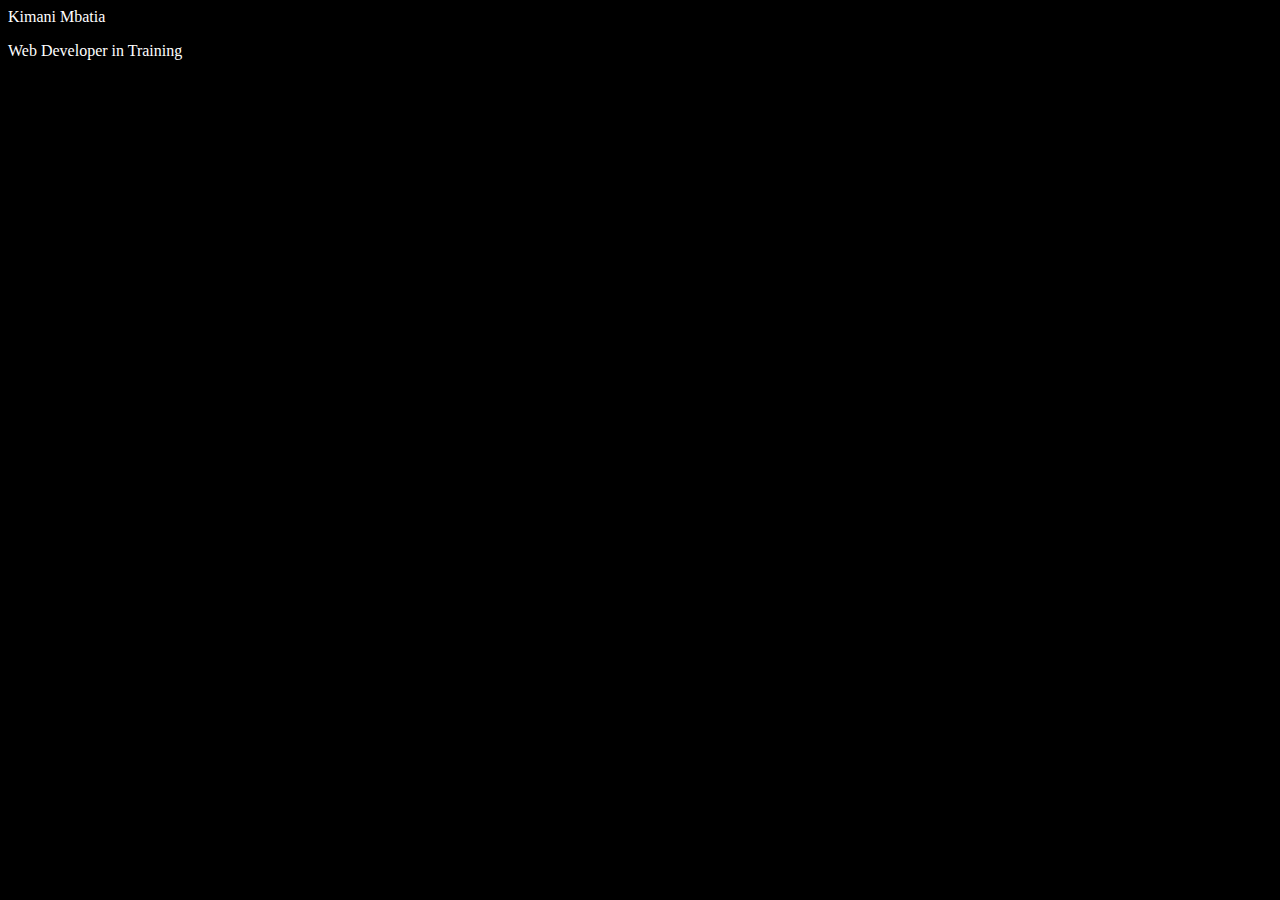
==== Kimani-Mbatia-Portfolio.html @ e528e2ad "project reality v0.11" ====
<!DOC type html>

<html>
<head>
	<title> Kimani Mbatia- Junior Web developer</title>
	<link href="styles.css" rel="stylesheet" type="text/css">
	<link rel="stylesheet" href="https://cdnjs.cloudflare.com/ajax/libs/font-awesome/4.7.0/css/font-awesome.min.css">
</head>
	<body>
	<div class="portfolio title">
	<p> Kimani Mbatia </p>
	<p> Web Developer in Training </p>
	</div>
	
	



</html>
---- styles.css ----
h1 {
  color:red;
  font-style: italic;
}

body{
  background-color: black;
  color:white;
}

.desc{
  color:yellow;
}

.portfolio_title{
	width: 340px;
	height:240px;
	border: 4px solid white;
	font-size:12px;
	font-family: arial;
	text-align:center;
	float: right;
	margin-top: 15%;
	margin-right: 23%;
	text-align: center;
	padding:15px;
	background-color: gray;
	
}

.ip{
/* use "text-align:(alignment)" to set the alignment for the declared class*/
/* use "font-size:value" to set the font size in a class*/
/* use "vertical-align:(alignment)" to set vertical alignment of the declared class, can be bottom, middle or top e.t.c */
	text-align:center;
	font-size:12px;
	font-family: arial;
	
}
p1{
	font-size: 8;
	word-spacing:1;
}

ph{
	font-family:arial;
	font-size:22px;
}

.menubar{
	nav-list-style-type:none;
	color:red;
	font-size:20px;
	list-style-type:none;
	font-family:arial;
	display: block;
	background-color: #333;
    overflow: hidden;

}

li1{
	margin-left:5%
}
li2{
	margin-left:7%;
}
li3{
	margin-left:9%
}
li4
{
	margin-left:11%
}

li5
{
	margin-left:13%
}
.userinput{
	margin-left:2%;
	text-align:left;
	font-type:italic;
	color: white;
	
}

.submitb{
	margin-left:17%;
}

.aboutgame{
	
/* USE the "margin" atrribute to set the location of the element. -top/bottom sets distance from previous/next element, -left/right sets distance from side*/
/* which can be either in #px or expressed as a #% distance from the relevant reference point*/

 /* USE the float attribute to set the where the element will be positioned (left or right) within the page*/
 margin-top:5px;
 margin-bottom:5px;
 margin-right:23%;
 border: 4px solid white; 
 padding:25px;
 width: 500px;
 height: 120px;
 float:right;
 text-align: left;
 font-family: timesnewroman;
 background-color: gray;
 
}
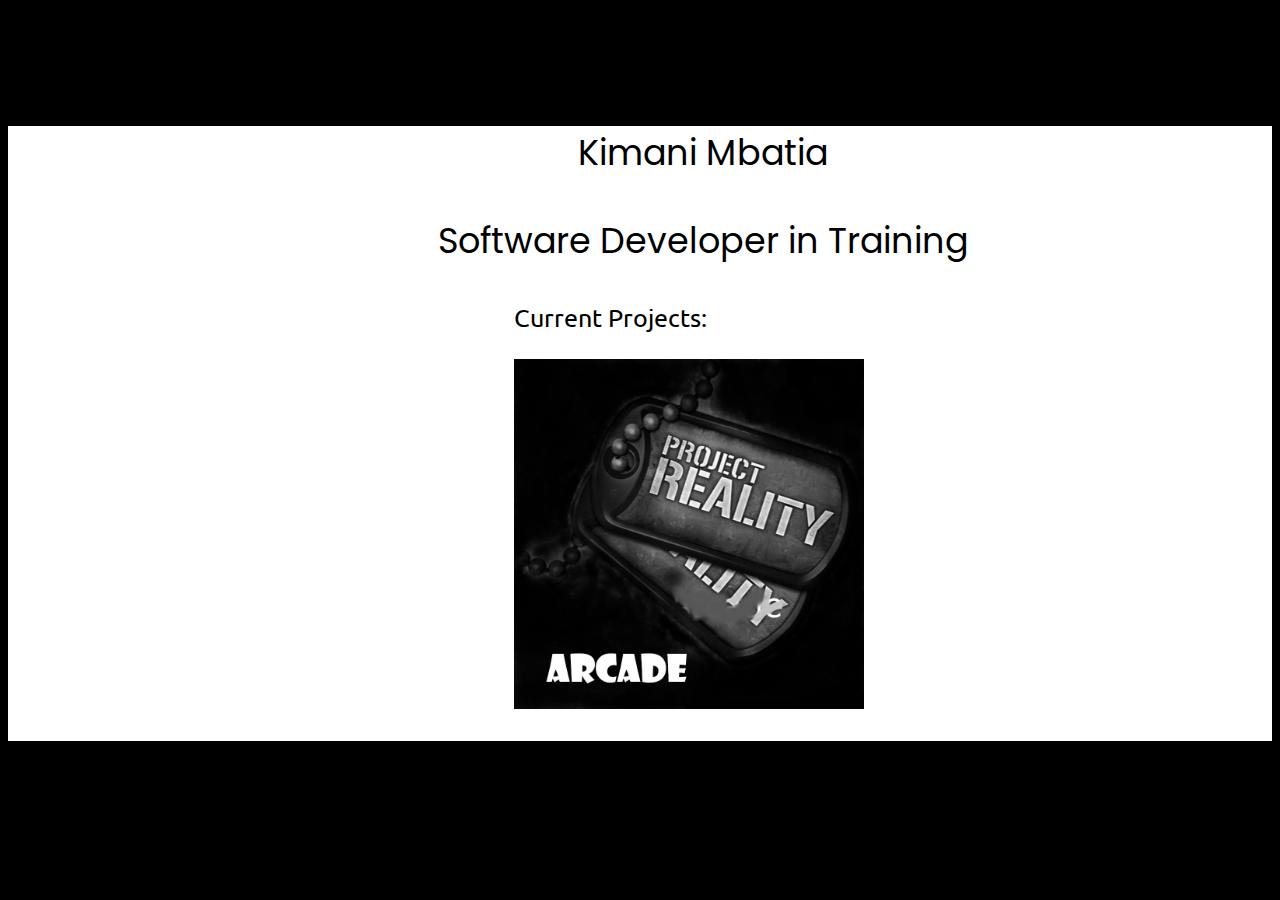
==== commit ead43f3b: "v0.12" ====
--- a/Kimani-Mbatia-Portfolio.html
+++ b/Kimani-Mbatia-Portfolio.html
@@ -5,15 +5,33 @@
 	<title> Kimani Mbatia- Junior Web developer</title>
 	<link href="styles.css" rel="stylesheet" type="text/css">
 	<link rel="stylesheet" href="https://cdnjs.cloudflare.com/ajax/libs/font-awesome/4.7.0/css/font-awesome.min.css">
+	<link href="https://fonts.googleapis.com/css?family=Poppins|Ubuntu|Anton&display=swap" rel="stylesheet">
 </head>
-	<body>
-	<div class="portfolio title">
+	<div class="body1">
+	<div class="portfolio_desc">
 	<p> Kimani Mbatia </p>
-	<p> Web Developer in Training </p>
+	<p> Software Developer in Training </p>
 	</div>
 	
+	<div class="portfolio_project1">
+	<p> Current Projects: </p>
+	
+	
+	<a href="project-reality-arcade.html"><img src="projectrealityarcadelogo.jpg" width="350" height="350"/> </a>
+	<BR>
+	
+	</BR>
+	
+	
+	
+	
+	</div>
+	
+	<div class="hobbies and interests"
+	
+	</div>
 	
 
-
+	</body1>
 
 </html>--- a/styles.css
+++ b/styles.css
@@ -1,12 +1,13 @@
 h1 {
   color:red;
-  font-style: italic;
+  font-family: 'Anton', sans-serif;
 }
 
 body{
   background-color: black;
   color:white;
 }
+<<<<<<< HEAD
 
 .desc{
   color:yellow;
@@ -14,10 +15,10 @@
 
 .portfolio_title{
 	width: 340px;
-	height:240px;
-	border: 4px solid white;
+	height:310px;
+	/* border: 4px solid white; */
 	font-size:12px;
-	font-family: arial;
+	font-family: 'Poppins', sans-serif;
 	text-align:center;
 	float: right;
 	margin-top: 15%;
@@ -43,39 +44,61 @@
 }
 
 ph{
-	font-family:arial;
+	font-family:'Ubuntu',sans-serif;
 	font-size:22px;
 }
-
+pinfo
+{
+	font-family:'Ubuntu', sans-serif;
+	font-size: 10;
+	
+}
 .menubar{
 	nav-list-style-type:none;
 	color:red;
 	font-size:20px;
 	list-style-type:none;
-	font-family:arial;
+	/* This command specifies the use of a custom font from google fonts, sourced in the main html file */
+	font-family:'Poppins',sans-serif;
 	display: block;
 	background-color: #333;
     overflow: hidden;
 
 }
 
+a:link {
+	/* use the "text-decoration:none;" to remove the link underlining common with HTML links FROM ANCHORS */
+	text-decoration:none;
+}
+
+a:visited {
+	/*use the "text-decoration: none;" command to remove the link underlining for already visited links FROM ANCHORS*/
+  text-decoration: none;
+}
+
 li1{
-	margin-left:5%
+	margin-left:5%;
+	
+	
 }
 li2{
 	margin-left:7%;
+	
 }
 li3{
-	margin-left:9%
+	margin-left:9%;
+	
 }
 li4
 {
-	margin-left:11%
+	margin-left:11%;
+	
 }
 
 li5
 {
-	margin-left:13%
+	margin-left:13%;
+	
 }
 .userinput{
 	margin-left:2%;
@@ -98,13 +121,38 @@
  margin-top:5px;
  margin-bottom:5px;
  margin-right:23%;
- border: 4px solid white; 
+ /* border: 4px solid white; */
  padding:25px;
  width: 500px;
- height: 120px;
+ height: 190px;
  float:right;
  text-align: left;
- font-family: timesnewroman;
+ font-family: 'Poppins',sans-serif;
  background-color: gray;
  
-}+}
+
+.portfolio_desc
+{
+color:black;
+font-family:'Poppins', sans-serif;
+font-size: 35;
+margin-left:10%;
+margin-top : 10%;
+text-align:center;
+}	
+.portfolio_project1
+{
+	font-family:'Ubuntu', sans-serif;
+	color:black;
+	margin-left: 40%;
+	font-size: 25;
+	
+}
+
+.body1
+{
+	background-color:white;
+}
+=======
+>>>>>>> 33ee6c37ada0802f9d07d21b54cd15c167722dda
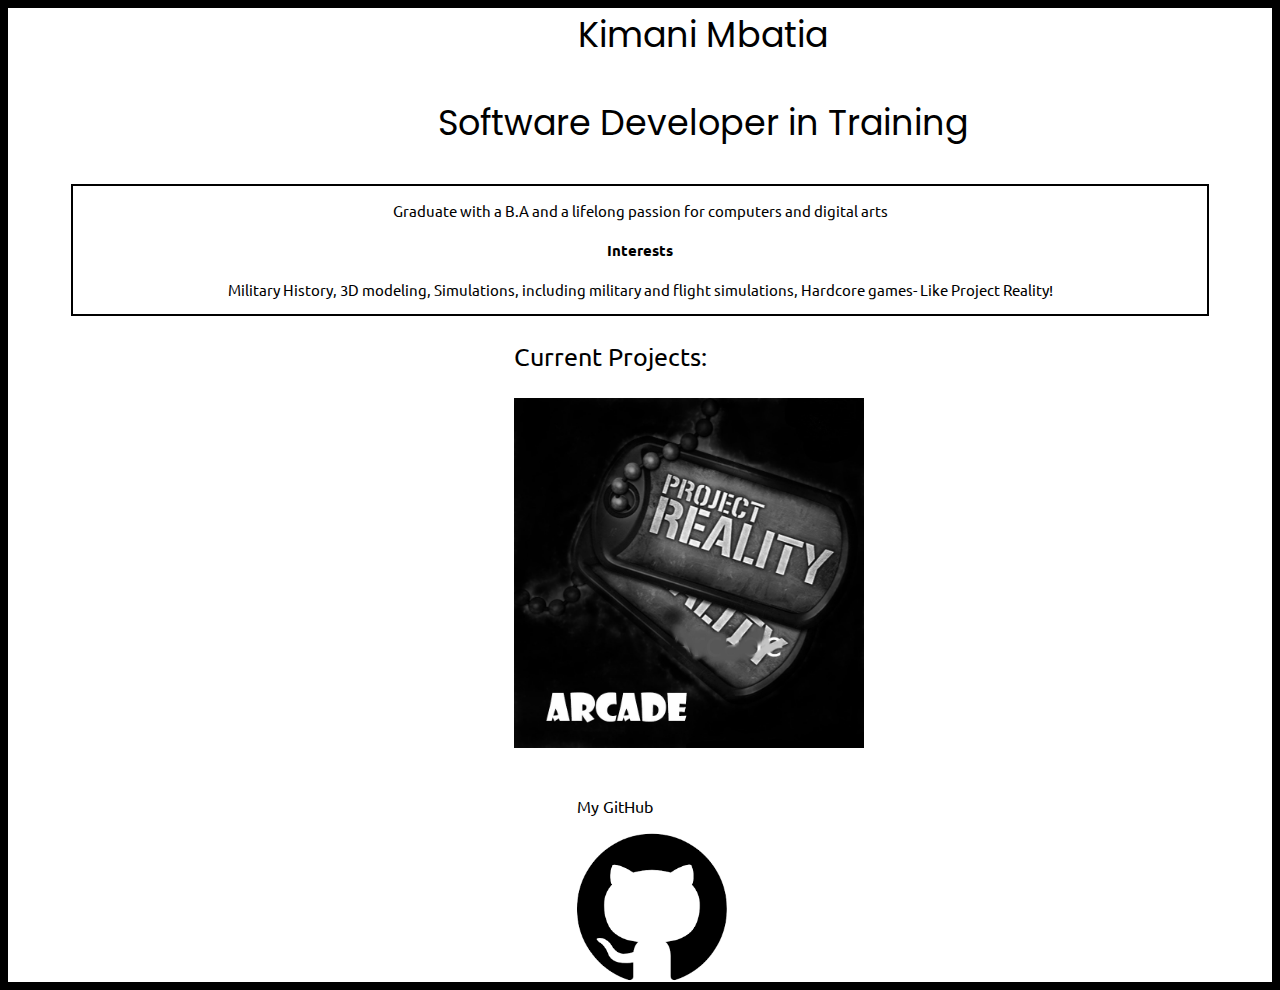
==== commit 4662feec: "v0.13 for 10 Feb 2020" ====
--- a/Kimani-Mbatia-Portfolio.html
+++ b/Kimani-Mbatia-Portfolio.html
@@ -13,6 +13,13 @@
 	<p> Software Developer in Training </p>
 	</div>
 	
+	<div class="info">
+		 <p> Graduate with a B.A and a lifelong passion for computers and digital arts</p>
+		<h4> Interests</h4>
+		<p> Military History, 3D modeling, Simulations, including military 
+		and flight simulations, Hardcore games- Like Project Reality!</p>
+		</div>
+	
 	<div class="portfolio_project1">
 	<p> Current Projects: </p>
 	
@@ -22,7 +29,11 @@
 	
 	</BR>
 	
+	</div>
 	
+	<div class="githublink">
+	<p> My GitHub </p>
+	<a href="https://github.com/gear5km"><img src="githublogo.png" width="150" height="150"/></a>
 	
 	
 	</div>
--- a/styles.css
+++ b/styles.css
@@ -138,9 +138,23 @@
 font-family:'Poppins', sans-serif;
 font-size: 35;
 margin-left:10%;
+margin-right:10%
 margin-top : 10%;
 text-align:center;
 }	
+
+.info
+{
+	font-family:'Ubuntu', sans-serif;
+	font-size: 15;
+	color:black;
+	margin-left:5%;
+	margin-right:5%;
+	text-align:center;
+	border: 2px solid black;
+	
+	
+}
 .portfolio_project1
 {
 	font-family:'Ubuntu', sans-serif;
@@ -149,10 +163,17 @@
 	font-size: 25;
 	
 }
-
+.githublink
+{
+margin-left:45%	;
+font-family: 'Ubuntu', sans-serif;
+color:black;
+	
+}
 .body1
 {
 	background-color:white;
+	
 }
 =======
 >>>>>>> 33ee6c37ada0802f9d07d21b54cd15c167722dda
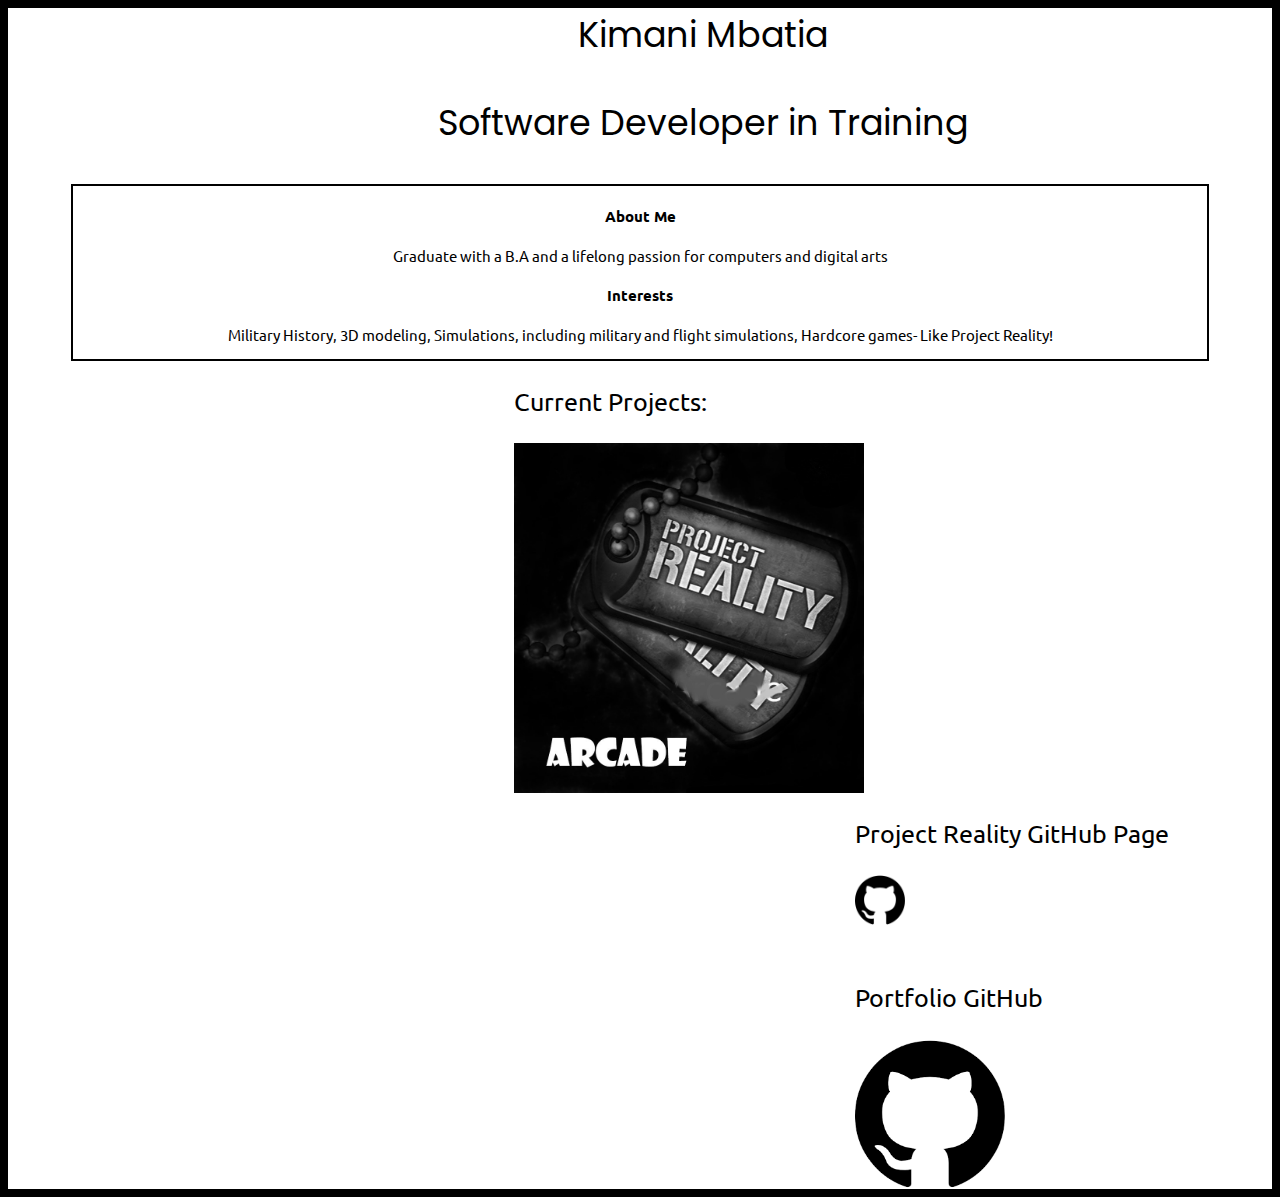
==== commit 28ae4c4f: "Update Kimani-Mbatia-Portfolio.html" ====
--- a/Kimani-Mbatia-Portfolio.html
+++ b/Kimani-Mbatia-Portfolio.html
@@ -1,48 +1,52 @@
-<!DOC type html>
-
-<html>
-<head>
-	<title> Kimani Mbatia- Junior Web developer</title>
-	<link href="styles.css" rel="stylesheet" type="text/css">
-	<link rel="stylesheet" href="https://cdnjs.cloudflare.com/ajax/libs/font-awesome/4.7.0/css/font-awesome.min.css">
-	<link href="https://fonts.googleapis.com/css?family=Poppins|Ubuntu|Anton&display=swap" rel="stylesheet">
-</head>
-	<div class="body1">
-	<div class="portfolio_desc">
-	<p> Kimani Mbatia </p>
-	<p> Software Developer in Training </p>
-	</div>
-	
-	<div class="info">
-		 <p> Graduate with a B.A and a lifelong passion for computers and digital arts</p>
-		<h4> Interests</h4>
-		<p> Military History, 3D modeling, Simulations, including military 
-		and flight simulations, Hardcore games- Like Project Reality!</p>
-		</div>
-	
-	<div class="portfolio_project1">
-	<p> Current Projects: </p>
-	
-	
-	<a href="project-reality-arcade.html"><img src="projectrealityarcadelogo.jpg" width="350" height="350"/> </a>
-	<BR>
-	
-	</BR>
-	
-	</div>
-	
-	<div class="githublink">
-	<p> My GitHub </p>
-	<a href="https://github.com/gear5km"><img src="githublogo.png" width="150" height="150"/></a>
-	
-	
-	</div>
-	
-	<div class="hobbies and interests"
-	
-	</div>
-	
-
-	</body1>
-
-</html>+<!DOC type html>
+<!>
+<html>
+<head>
+	<title> Kimani Mbatia- Junior Web developer</title>
+	<link href="styles.css" rel="stylesheet" type="text/css">
+	<link rel="stylesheet" href="https://cdnjs.cloudflare.com/ajax/libs/font-awesome/4.7.0/css/font-awesome.min.css">
+	<link href="https://fonts.googleapis.com/css?family=Poppins|Ubuntu|Anton&display=swap" rel="stylesheet">
+</head>
+	<div class="body1">
+	<div class="portfolio_desc">
+	<p> Kimani Mbatia </p>
+	<p> Software Developer in Training </p>
+	</div>
+	
+	<div class="info">
+		<h4> About Me </h4>
+		 <p> Graduate with a B.A and a lifelong passion for computers and digital arts</p>
+		<h4> Interests</h4>
+		<p> Military History, 3D modeling, Simulations, including military 
+		and flight simulations, Hardcore games- Like Project Reality!</p>
+		</div>
+	
+	<div class="portfolio_project1">
+	<p> Current Projects: </p>
+	
+	
+	<a href="project-reality-arcade.html"><img src="projectrealityarcadelogo.jpg" width="350" height="350"/> </a>
+		<div class="githublink">
+		<p> Project Reality GitHub Page </p>
+		<a href="https://github.com/gear5km/Project-Reality-Arcade"><img src="githublogo.png" width="50" height="50"/></a>
+	<BR>
+	
+	</BR>
+	
+	</div>
+	
+	<div class="githublink">
+	<p> Portfolio GitHub </p>
+	<a href="https://github.com/gear5km/Project-Reality-Arcade"><img src="githublogo.png" width="150" height="150"/></a>
+	
+	
+	</div>
+	
+	<div class="hobbies and interests"
+	
+	</div>
+	
+
+	</body1>
+
+</html>
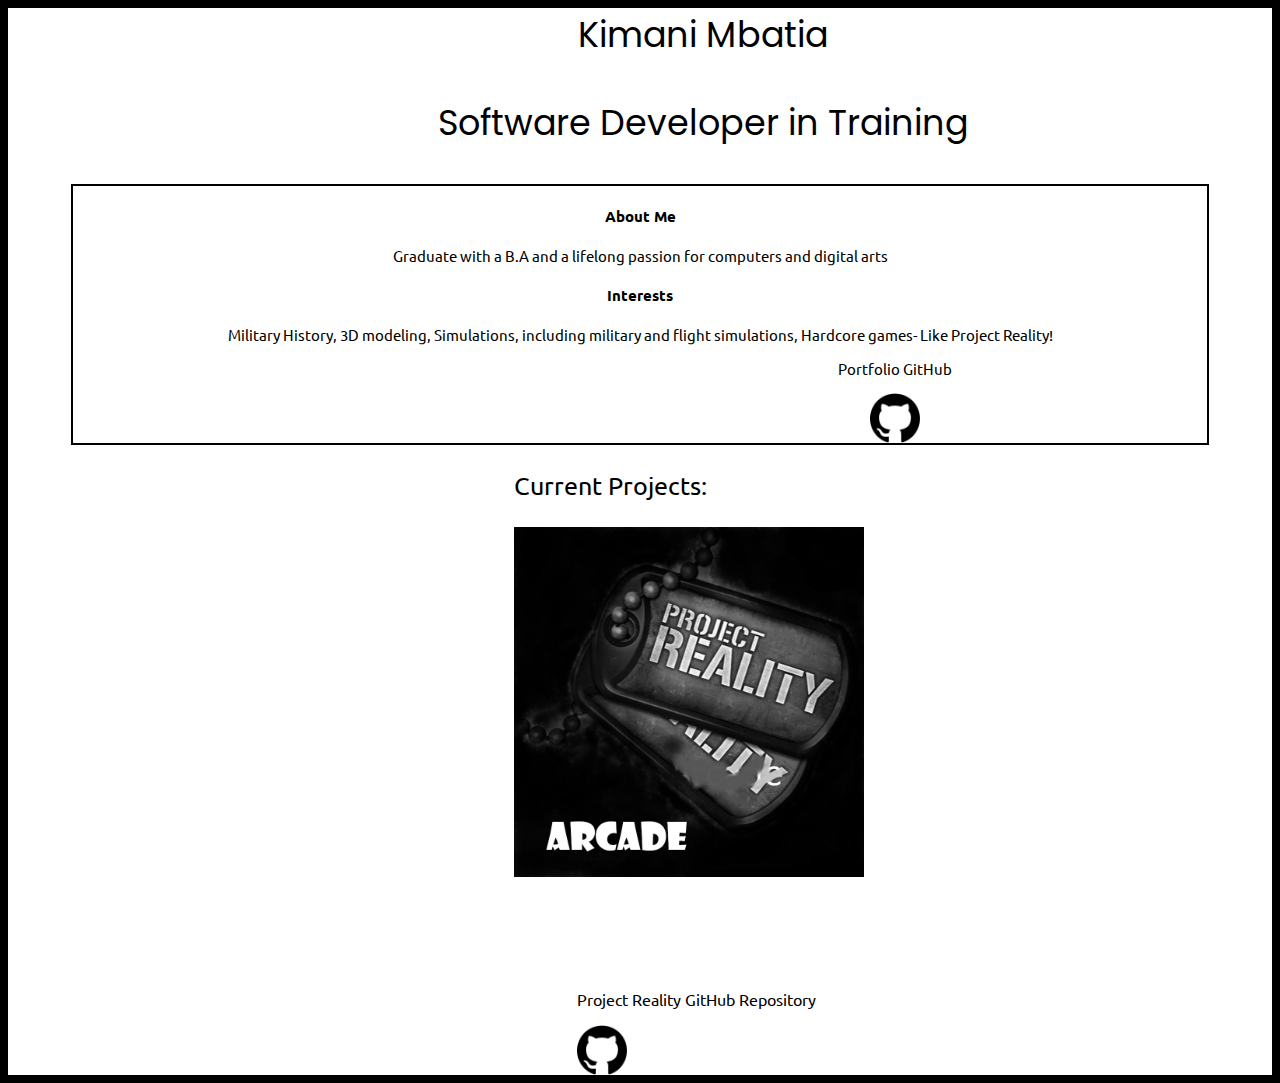
==== commit e803a999: "Add files via upload" ====
--- a/Kimani-Mbatia-Portfolio.html
+++ b/Kimani-Mbatia-Portfolio.html
@@ -8,45 +8,48 @@
 	<link href="https://fonts.googleapis.com/css?family=Poppins|Ubuntu|Anton&display=swap" rel="stylesheet">
 </head>
 	<div class="body1">
-	<div class="portfolio_desc">
-	<p> Kimani Mbatia </p>
-	<p> Software Developer in Training </p>
-	</div>
+		<div class="portfolio_desc">
+			<p> Kimani Mbatia </p>
+			<p> Software Developer in Training </p>
+		</div>
 	
 	<div class="info">
 		<h4> About Me </h4>
-		 <p> Graduate with a B.A and a lifelong passion for computers and digital arts</p>
+			<p> Graduate with a B.A and a lifelong passion for computers and digital arts</p>
 		<h4> Interests</h4>
-		<p> Military History, 3D modeling, Simulations, including military 
-		and flight simulations, Hardcore games- Like Project Reality!</p>
-		</div>
+			<p> Military History, 3D modeling, Simulations, including military 
+				and flight simulations, Hardcore games- Like Project Reality!</p>
+					<div class="githublink"
+						<p> Portfolio GitHub </p>
+						<a href="https://github.com/gear5km/Project-Reality-Arcade/blob/master/Kimani-Mbatia-Portfolio.html"><img src="githublogo.png" width="50" height="50"/></a>
+					</div>	
+	</div>
 	
 	<div class="portfolio_project1">
-	<p> Current Projects: </p>
+		<p> Current Projects: </p>
 	
 	
-	<a href="project-reality-arcade.html"><img src="projectrealityarcadelogo.jpg" width="350" height="350"/> </a>
-		<div class="githublink">
-		<p> Project Reality GitHub Page </p>
-		<a href="https://github.com/gear5km/Project-Reality-Arcade"><img src="githublogo.png" width="50" height="50"/></a>
-	<BR>
-	
-	</BR>
+			<a href="project-reality-arcade.html"><img src="projectrealityarcadelogo.jpg" width="350" height="350"/> </a>
+					
+			<BR>
 	
 	</div>
-	
-	<div class="githublink">
-	<p> Portfolio GitHub </p>
-	<a href="https://github.com/gear5km/Project-Reality-Arcade"><img src="githublogo.png" width="150" height="150"/></a>
-	
-	
-	</div>
-	
-	<div class="hobbies and interests"
+				
+		<div class="info1">
+					<h4> Description </h4>
+					<p> Project Reality Arcade is all about balancing PR's realism with fun. 
+					This submod intends to make PR less of a hassle to play without eliminating 
+					the realistic aspects of the game that made it so special. Currently, only website written in HTML is available </p>
+						<div class="githublink">
+							<p> Project Reality GitHub Repository </p>
+								<a href="https://github.com/gear5km/Project-Reality-Arcade"><img src="githublogo.png" width="50" height="50"/></a>
+						</div>
+		</div>		
+				
 	
 	</div>
 	
 
 	</body1>
 
-</html>
+</html>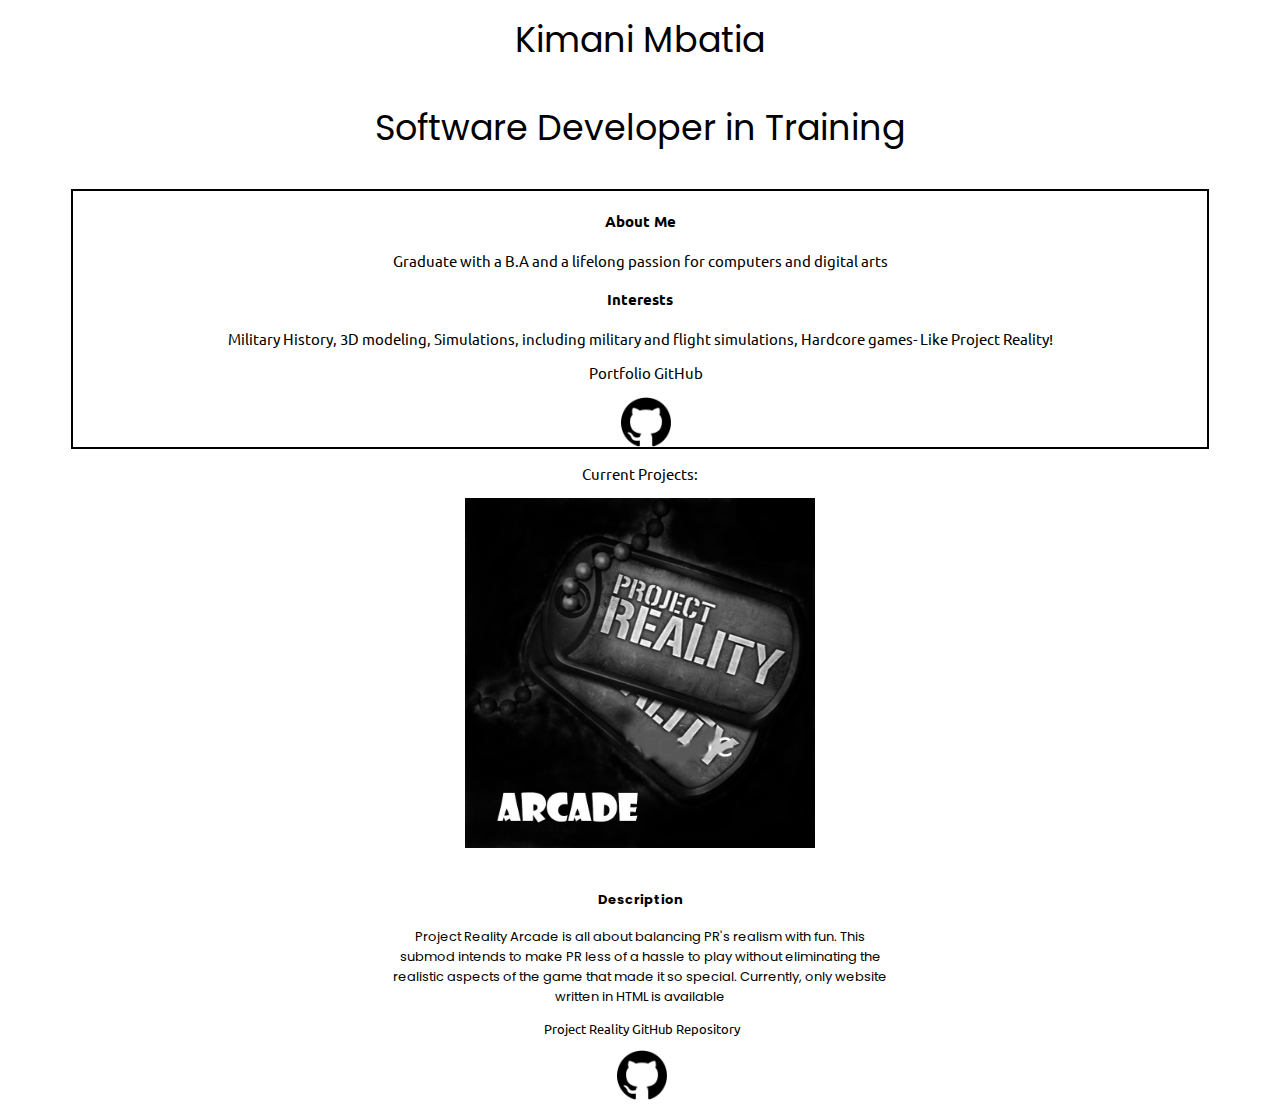
==== commit 8fad9f6a: "v1, aligned PR link" ====
--- a/Kimani-Mbatia-Portfolio.html
+++ b/Kimani-Mbatia-Portfolio.html
@@ -1,9 +1,9 @@
 <!DOC type html>
-<!>
+
 <html>
 <head>
 	<title> Kimani Mbatia- Junior Web developer</title>
-	<link href="styles.css" rel="stylesheet" type="text/css">
+	<link href="stylesportfolio.css" rel="stylesheet" type="text/css">
 	<link rel="stylesheet" href="https://cdnjs.cloudflare.com/ajax/libs/font-awesome/4.7.0/css/font-awesome.min.css">
 	<link href="https://fonts.googleapis.com/css?family=Poppins|Ubuntu|Anton&display=swap" rel="stylesheet">
 </head>
@@ -19,7 +19,7 @@
 		<h4> Interests</h4>
 			<p> Military History, 3D modeling, Simulations, including military 
 				and flight simulations, Hardcore games- Like Project Reality!</p>
-					<div class="githublink"
+					<div class="githublink">
 						<p> Portfolio GitHub </p>
 						<a href="https://github.com/gear5km/Project-Reality-Arcade/blob/master/Kimani-Mbatia-Portfolio.html"><img src="githublogo.png" width="50" height="50"/></a>
 					</div>	
@@ -27,10 +27,7 @@
 	
 	<div class="portfolio_project1">
 		<p> Current Projects: </p>
-	
-	
-			<a href="project-reality-arcade.html"><img src="projectrealityarcadelogo.jpg" width="350" height="350"/> </a>
-					
+			<a href="project-reality-arcade.html"><img src="projectrealityarcadelogo.jpg" width="350" height="350" id="primage"/> </a>
 			<BR>
 	
 	</div>
--- a/stylesportfolio.css
+++ b/stylesportfolio.css
@@ -0,0 +1,91 @@
+
+.desc{
+  color:yellow;
+}
+
+.portfolio_title{
+	width: 340px;
+	height:310px;
+	/* border: 4px solid white; */
+	font-size:12px;
+	font-family: 'Poppins', sans-serif;
+	text-align:center;
+	float: right;
+	margin-top: 15%;
+	margin-right: 23%;
+	text-align: center;
+	padding:15px;
+	background-color: gray;
+	
+}
+
+ .primage{
+	align-content: center;
+}
+
+.portfolio_desc
+{
+color:black;
+font-family:'Poppins', sans-serif;
+font-size: 35;
+margin-left:1%;
+margin-right:1%;
+margin-top:1%;
+text-align:center;
+}	
+
+.info
+{
+	font-family:'Ubuntu', sans-serif;
+	font-size: 15;
+	color:black;
+	margin-left:5%;
+	margin-right:5%;
+	text-align:center;
+	border: 2px solid black;
+	
+	
+}
+
+.info1
+{
+	font-family:'Poppins', sans-serif;
+	font-size: 13;
+	text-align: center;
+	color:black;
+	/*border: 1px solid black; */
+	margin-left:30%;
+	margin-right: 30%;
+	padding: 5px;
+	
+}
+
+
+.portfolio_project1
+{
+	font-family:'Ubuntu', sans-serif;
+	color:black;
+	font-size: 15;
+	text-align:center;
+	
+}
+
+#primage{
+	display:block;
+	margin-left:auto;
+	margin-right:auto;
+	
+}
+
+.githublink
+{
+margin-left: 1%;
+font-family: 'Ubuntu', sans-serif;
+color:black;
+	
+}
+.body1
+{
+	background-color:white;
+	
+}
